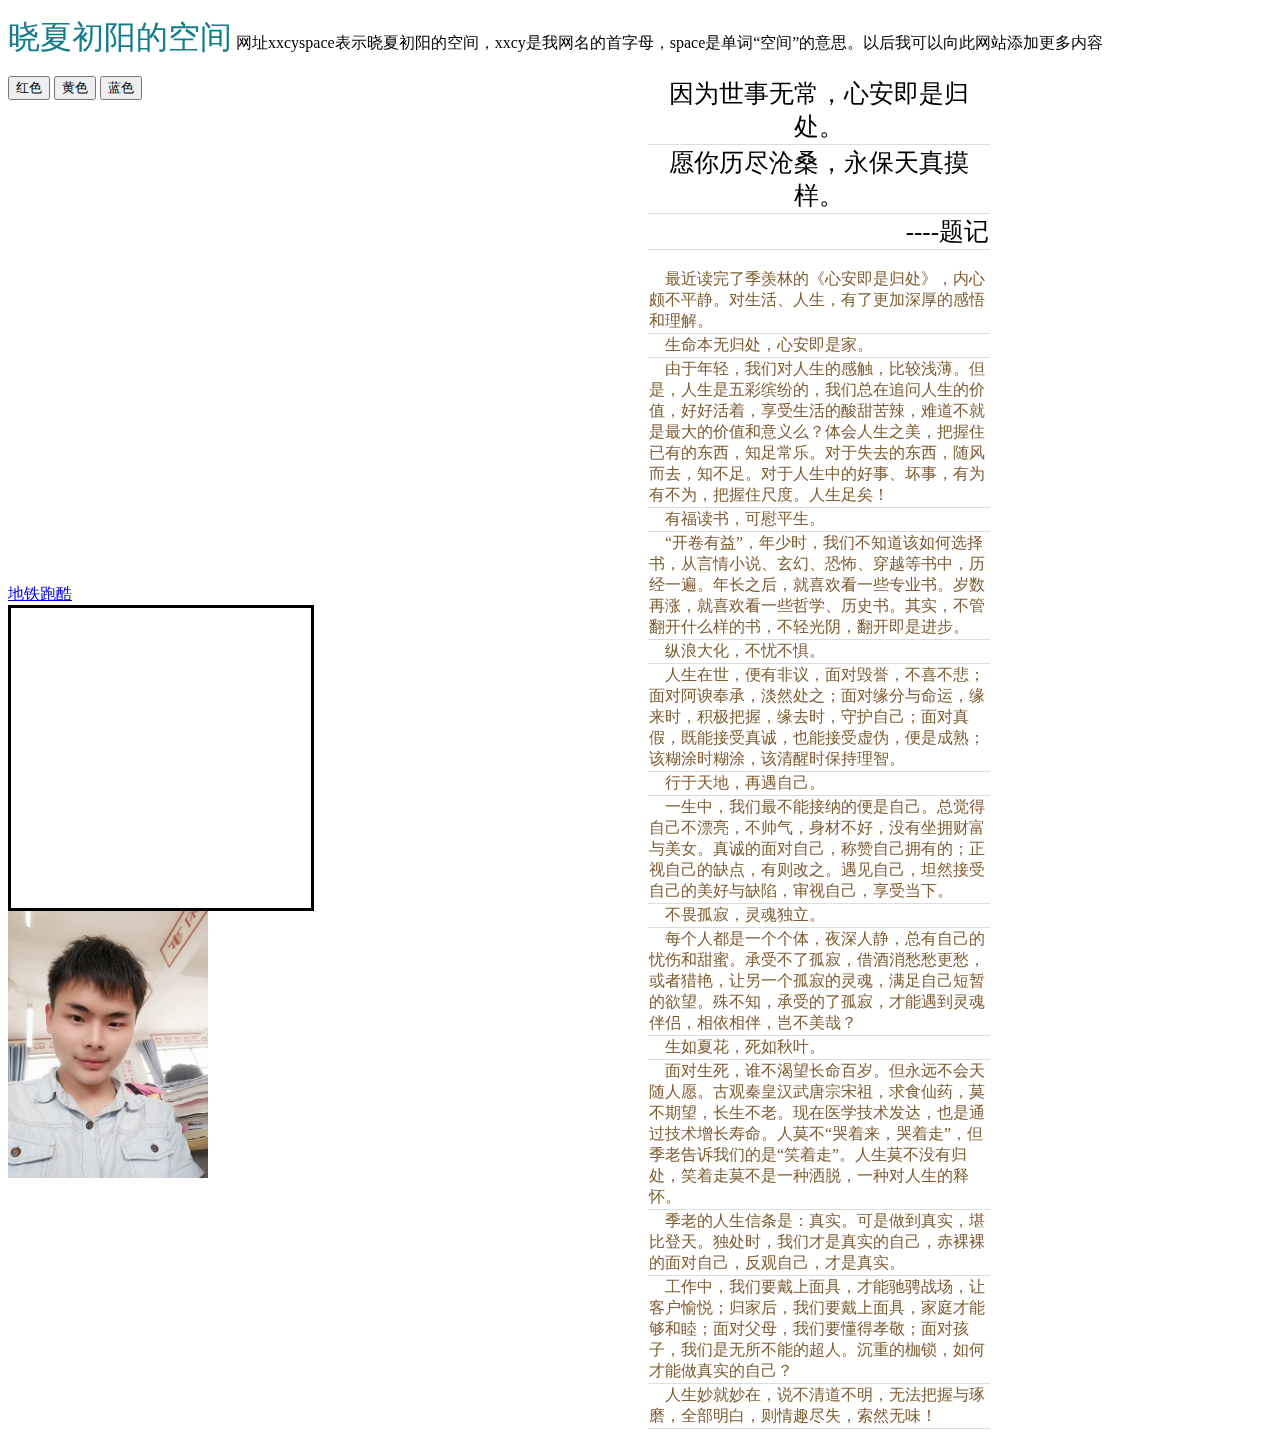
==== index.html @ 4cfff60f "Add files via upload" ====
<!DOCTYPE html>
<html>
	<head>
		<meta charset="utf-8">
		<title>晓夏初阳的空间</title>
		<link rel="icon" sizes="any" href="img/Qzon.png">
		<style type="text/css">
			td{
				border-bottom: 1px solid #ddd;
			}
		</style>
	</head>
	<body>
		<p><span style="color: #157c8c;font-size: 32px">晓夏初阳的空间</span>&nbsp;<span>网址xxcyspace表示晓夏初阳的空间，xxcy是我网名的首字母，space是单词“空间”的意思。以后我可以向此网站添加更多内容</span></p>
		<div id="" style="float: left;">
			<button type="button" onclick="document.getElementById('color').style.background='red'">
			红色
			</button>
			<button type="button" onclick="document.getElementById('color').style.background='yellow'">
			黄色
			</button>
			<button type="button" onclick="document.getElementById('color').style.background='blue'">
			蓝色
			</button><br>
			<iframe frameborder="0" scrolling="no" allowfullscreen="allowfullscreen" src="http://sda.4399.com/4399swf/upload_swf/ftp27/csya/20190128/1/gameIndex.html" class="url_container" style="width: 640px; height: 480px;"></iframe>
			<br><a href="http://szhong.4399.com/4399swf/upload_swf/ftp35/liuxinyu/20210324/jj01/index.html">地铁跑酷</a>
			<div id="color" style="width: 300px; height: 300px; border:solid;" >
				
			</div>
			<img src="img/IMG_20190602_130529.jpg" width="200px">
		</div>
		<div id="" style="width: 700px;margin: auto;">
			<table border-collapse: collapse; cellspacing="0" cellpadding="">
				<tr><td align="center" style="font-family: 华文行楷;font-size: 25px;">因为世事无常，心安即是归处。</td></tr>
				<tr><td align="center" style="font-family: 华文行楷;font-size: 25px;">愿你历尽沧桑，永保天真摸样。</td></tr>
				<tr><td align="right" style="font-family: 华文行楷;font-size: 25px;">----题记</td></tr>
				<tr><td style="color: #7f5c32;"><br>&nbsp;&nbsp;&nbsp;&nbsp;最近读完了季羡林的《心安即是归处》，内心颇不平静。对生活、人生，有了更加深厚的感悟和理解。</td></tr>
				<tr><td style="color: #7f5c32;">&nbsp;&nbsp;&nbsp;&nbsp;生命本无归处，心安即是家。</td></tr>
				<tr><td style="color: #7f5c32;">&nbsp;&nbsp;&nbsp;&nbsp;由于年轻，我们对人生的感触，比较浅薄。但是，人生是五彩缤纷的，我们总在追问人生的价值，好好活着，享受生活的酸甜苦辣，难道不就是最大的价值和意义么？体会人生之美，把握住已有的东西，知足常乐。对于失去的东西，随风而去，知不足。对于人生中的好事、坏事，有为有不为，把握住尺度。人生足矣！</td></tr>
				<tr><td style="color: #7f5c32;">&nbsp;&nbsp;&nbsp;&nbsp;有福读书，可慰平生。</td></tr>
				<tr><td style="color: #7f5c32;">&nbsp;&nbsp;&nbsp;&nbsp;“开卷有益”，年少时，我们不知道该如何选择书，从言情小说、玄幻、恐怖、穿越等书中，历经一遍。年长之后，就喜欢看一些专业书。岁数再涨，就喜欢看一些哲学、历史书。其实，不管翻开什么样的书，不轻光阴，翻开即是进步。</td></tr>
				<tr><td style="color: #7f5c32;">&nbsp;&nbsp;&nbsp;&nbsp;纵浪大化，不忧不惧。</td></tr>
				<tr><td style="color: #7f5c32;">&nbsp;&nbsp;&nbsp;&nbsp;人生在世，便有非议，面对毁誉，不喜不悲；面对阿谀奉承，淡然处之；面对缘分与命运，缘来时，积极把握，缘去时，守护自己；面对真假，既能接受真诚，也能接受虚伪，便是成熟；该糊涂时糊涂，该清醒时保持理智。</td></tr>
				<tr><td style="color: #7f5c32;">&nbsp;&nbsp;&nbsp;&nbsp;行于天地，再遇自己。</td></tr>
				<tr><td style="color: #7f5c32;">&nbsp;&nbsp;&nbsp;&nbsp;一生中，我们最不能接纳的便是自己。总觉得自己不漂亮，不帅气，身材不好，没有坐拥财富与美女。真诚的面对自己，称赞自己拥有的；正视自己的缺点，有则改之。遇见自己，坦然接受自己的美好与缺陷，审视自己，享受当下。</td></tr>
				<tr><td style="color: #7f5c32;">&nbsp;&nbsp;&nbsp;&nbsp;不畏孤寂，灵魂独立。</td></tr>
				<tr><td style="color: #7f5c32;">&nbsp;&nbsp;&nbsp;&nbsp;每个人都是一个个体，夜深人静，总有自己的忧伤和甜蜜。承受不了孤寂，借酒消愁愁更愁，或者猎艳，让另一个孤寂的灵魂，满足自己短暂的欲望。殊不知，承受的了孤寂，才能遇到灵魂伴侣，相依相伴，岂不美哉？</td></tr>
				<tr><td style="color: #7f5c32;">&nbsp;&nbsp;&nbsp;&nbsp;生如夏花，死如秋叶。</td></tr>
				<tr><td style="color: #7f5c32;">&nbsp;&nbsp;&nbsp;&nbsp;面对生死，谁不渴望长命百岁。但永远不会天随人愿。古观秦皇汉武唐宗宋祖，求食仙药，莫不期望，长生不老。现在医学技术发达，也是通过技术增长寿命。人莫不“哭着来，哭着走”，但季老告诉我们的是“笑着走”。人生莫不没有归处，笑着走莫不是一种洒脱，一种对人生的释怀。</td></tr>
				<tr><td style="color: #7f5c32;">&nbsp;&nbsp;&nbsp;&nbsp;季老的人生信条是：真实。可是做到真实，堪比登天。独处时，我们才是真实的自己，赤裸裸的面对自己，反观自己，才是真实。</td></tr>
				<tr><td style="color: #7f5c32;">&nbsp;&nbsp;&nbsp;&nbsp;工作中，我们要戴上面具，才能驰骋战场，让客户愉悦；归家后，我们要戴上面具，家庭才能够和睦；面对父母，我们要懂得孝敬；面对孩子，我们是无所不能的超人。沉重的枷锁，如何才能做真实的自己？</td></tr>
				<tr><td style="color: #7f5c32;">&nbsp;&nbsp;&nbsp;&nbsp;人生妙就妙在，说不清道不明，无法把握与琢磨，全部明白，则情趣尽失，索然无味！</td></tr>
			</table>
		</div>
	</body>
</html>
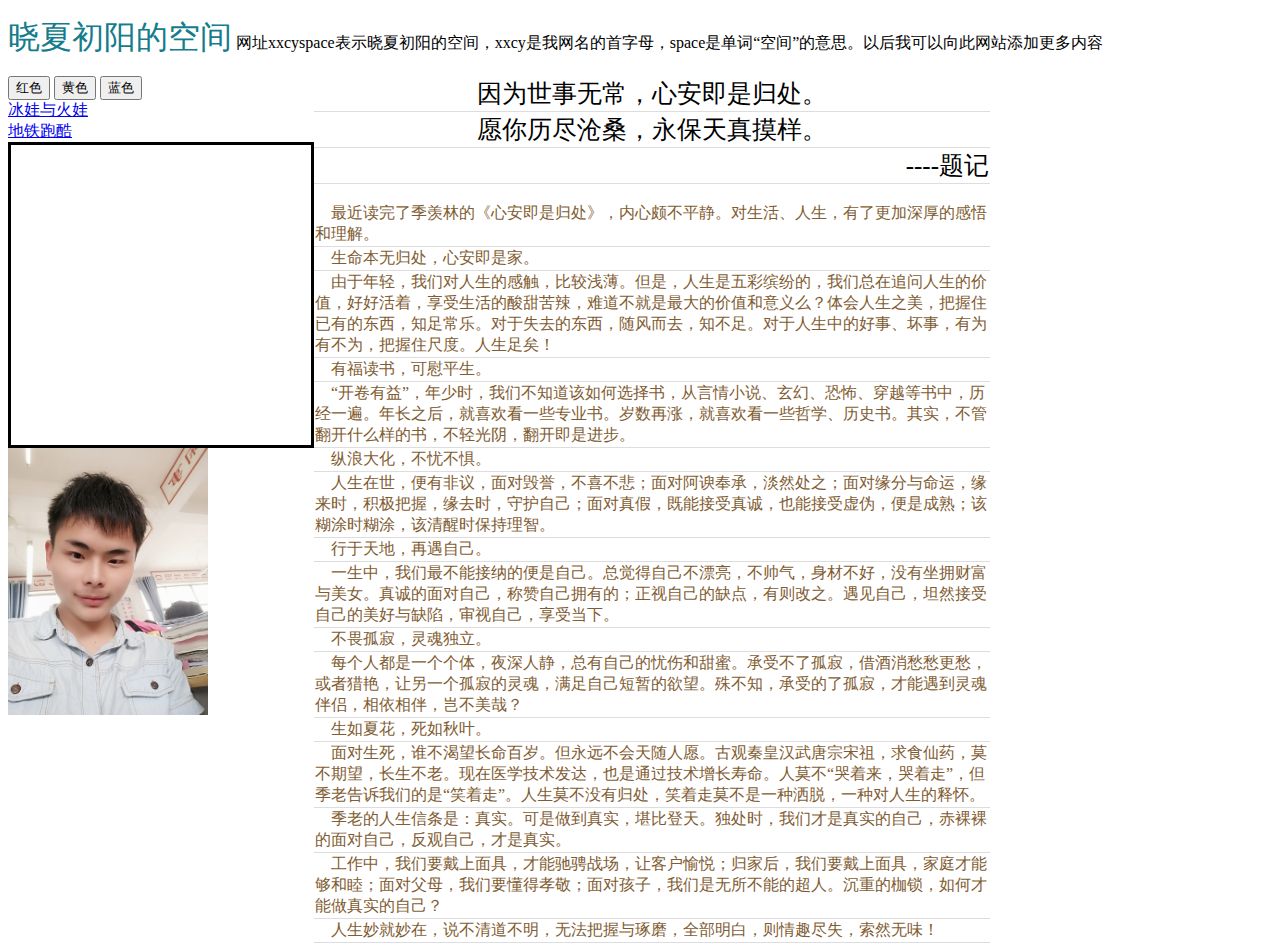
==== commit 181b48b4: "Update index.html" ====
--- a/index.html
+++ b/index.html
@@ -1,15 +1,15 @@
-<!DOCTYPE html>
-<html>
-	<head>
-		<meta charset="utf-8">
+<!DOCTYPE html>
+<html>
+	<head>
+		<meta charset="utf-8">
 		<title>晓夏初阳的空间</title>
 		<link rel="icon" sizes="any" href="img/Qzon.png">
 		<style type="text/css">
 			td{
 				border-bottom: 1px solid #ddd;
 			}
-		</style>
-	</head>
+		</style>
+	</head>
 	<body>
 		<p><span style="color: #157c8c;font-size: 32px">晓夏初阳的空间</span>&nbsp;<span>网址xxcyspace表示晓夏初阳的空间，xxcy是我网名的首字母，space是单词“空间”的意思。以后我可以向此网站添加更多内容</span></p>
 		<div id="" style="float: left;">
@@ -22,7 +22,7 @@
 			<button type="button" onclick="document.getElementById('color').style.background='blue'">
 			蓝色
 			</button><br>
-			<iframe frameborder="0" scrolling="no" allowfullscreen="allowfullscreen" src="http://sda.4399.com/4399swf/upload_swf/ftp27/csya/20190128/1/gameIndex.html" class="url_container" style="width: 640px; height: 480px;"></iframe>
+			<a href="http://sda.4399.com/4399swf/upload_swf/ftp27/csya/20190128/1/gameIndex.html">冰娃与火娃</a>
 			<br><a href="http://szhong.4399.com/4399swf/upload_swf/ftp35/liuxinyu/20210324/jj01/index.html">地铁跑酷</a>
 			<div id="color" style="width: 300px; height: 300px; border:solid;" >
 				
@@ -51,6 +51,6 @@
 				<tr><td style="color: #7f5c32;">&nbsp;&nbsp;&nbsp;&nbsp;工作中，我们要戴上面具，才能驰骋战场，让客户愉悦；归家后，我们要戴上面具，家庭才能够和睦；面对父母，我们要懂得孝敬；面对孩子，我们是无所不能的超人。沉重的枷锁，如何才能做真实的自己？</td></tr>
 				<tr><td style="color: #7f5c32;">&nbsp;&nbsp;&nbsp;&nbsp;人生妙就妙在，说不清道不明，无法把握与琢磨，全部明白，则情趣尽失，索然无味！</td></tr>
 			</table>
-		</div>
-	</body>
-</html>
+		</div>
+	</body>
+</html>
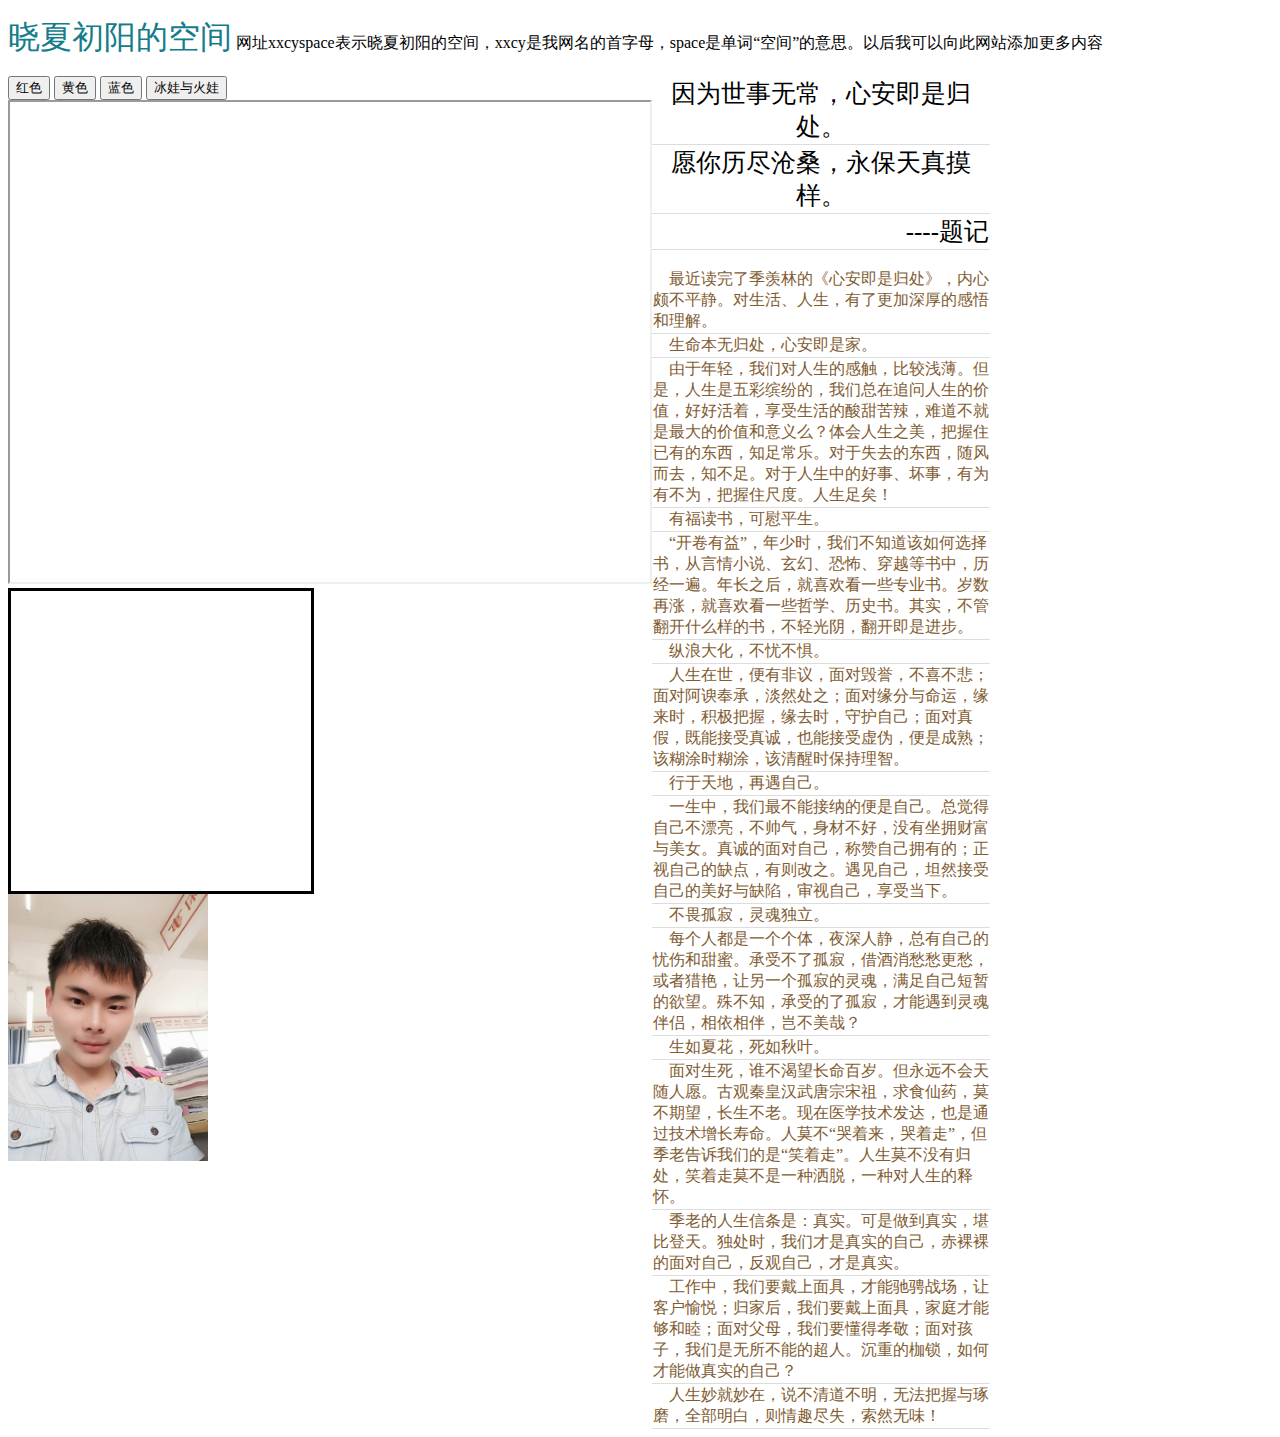
==== commit 00f78580: "Add files via upload" ====
--- a/index.html
+++ b/index.html
@@ -1,15 +1,15 @@
-<!DOCTYPE html>
-<html>
-	<head>
-		<meta charset="utf-8">
+<!DOCTYPE html>
+<html>
+	<head>
+		<meta charset="utf-8">
 		<title>晓夏初阳的空间</title>
 		<link rel="icon" sizes="any" href="img/Qzon.png">
 		<style type="text/css">
 			td{
 				border-bottom: 1px solid #ddd;
 			}
-		</style>
-	</head>
+		</style>
+	</head>
 	<body>
 		<p><span style="color: #157c8c;font-size: 32px">晓夏初阳的空间</span>&nbsp;<span>网址xxcyspace表示晓夏初阳的空间，xxcy是我网名的首字母，space是单词“空间”的意思。以后我可以向此网站添加更多内容</span></p>
 		<div id="" style="float: left;">
@@ -21,9 +21,10 @@
 			</button>
 			<button type="button" onclick="document.getElementById('color').style.background='blue'">
 			蓝色
-			</button><br>
-			<a href="http://sda.4399.com/4399swf/upload_swf/ftp27/csya/20190128/1/gameIndex.html">冰娃与火娃</a>
-			<br><a href="http://szhong.4399.com/4399swf/upload_swf/ftp35/liuxinyu/20210324/jj01/index.html">地铁跑酷</a>
+			</button>
+			<a href="http://sda.4399.com/4399swf/upload_swf/ftp27/csya/20190128/1/gameIndex.html" target="bing"><button type="button">冰娃与火娃</button></a><br>
+			<!-- <iframe frameborder="0" scrolling="no" allowfullscreen="allowfullscreen" src="http://sda.4399.com/4399swf/upload_swf/ftp27/csya/20190128/1/gameIndex.html" class="url_container" style="width: 640px; height: 480px;"></iframe> -->
+			<iframe src="" width="640px" height="480px" scrolling="no" name="bing"></iframe>
 			<div id="color" style="width: 300px; height: 300px; border:solid;" >
 				
 			</div>
@@ -51,6 +52,6 @@
 				<tr><td style="color: #7f5c32;">&nbsp;&nbsp;&nbsp;&nbsp;工作中，我们要戴上面具，才能驰骋战场，让客户愉悦；归家后，我们要戴上面具，家庭才能够和睦；面对父母，我们要懂得孝敬；面对孩子，我们是无所不能的超人。沉重的枷锁，如何才能做真实的自己？</td></tr>
 				<tr><td style="color: #7f5c32;">&nbsp;&nbsp;&nbsp;&nbsp;人生妙就妙在，说不清道不明，无法把握与琢磨，全部明白，则情趣尽失，索然无味！</td></tr>
 			</table>
-		</div>
-	</body>
-</html>
+		</div>
+	</body>
+</html>
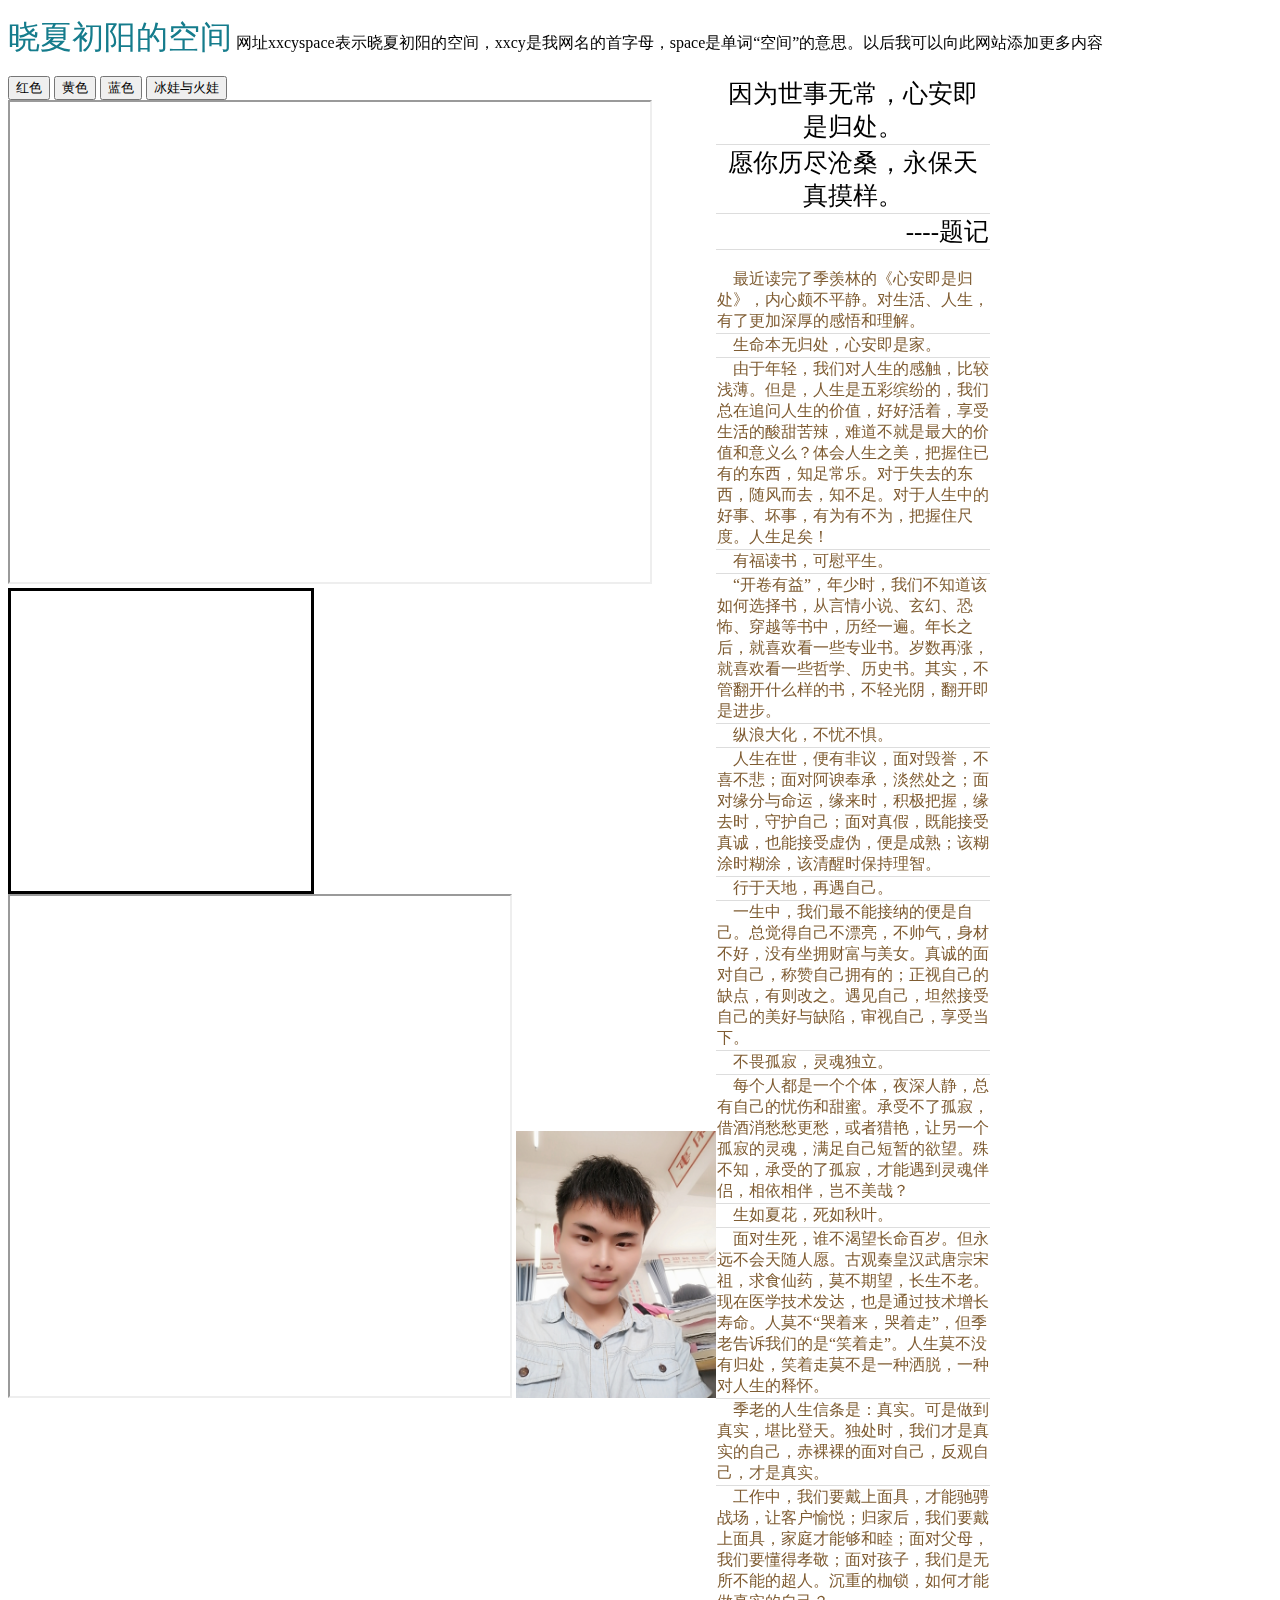
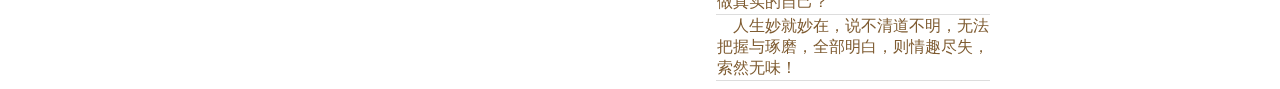
==== commit 3f30705e: "Add files via upload" ====
--- a/index.html
+++ b/index.html
@@ -28,6 +28,7 @@
 			<div id="color" style="width: 300px; height: 300px; border:solid;" >
 				
 			</div>
+			<iframe src="https://www.sogou.com" width="500px" height="500px"></iframe>
 			<img src="img/IMG_20190602_130529.jpg" width="200px">
 		</div>
 		<div id="" style="width: 700px;margin: auto;">
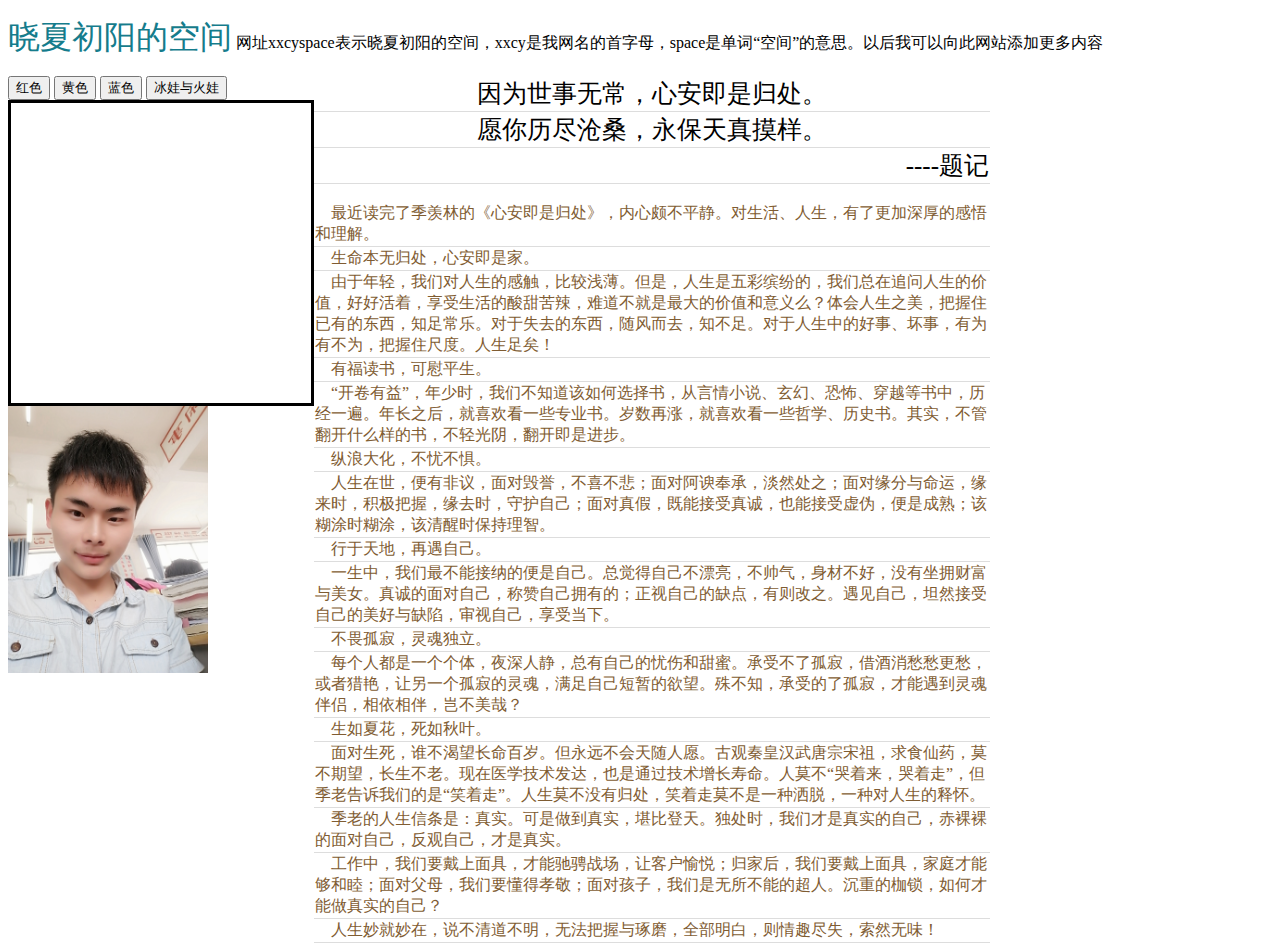
==== commit 397f99ad: "Update index.html" ====
--- a/index.html
+++ b/index.html
@@ -1,15 +1,15 @@
-<!DOCTYPE html>
-<html>
-	<head>
-		<meta charset="utf-8">
+<!DOCTYPE html>
+<html>
+	<head>
+		<meta charset="utf-8">
 		<title>晓夏初阳的空间</title>
 		<link rel="icon" sizes="any" href="img/Qzon.png">
 		<style type="text/css">
 			td{
 				border-bottom: 1px solid #ddd;
 			}
-		</style>
-	</head>
+		</style>
+	</head>
 	<body>
 		<p><span style="color: #157c8c;font-size: 32px">晓夏初阳的空间</span>&nbsp;<span>网址xxcyspace表示晓夏初阳的空间，xxcy是我网名的首字母，space是单词“空间”的意思。以后我可以向此网站添加更多内容</span></p>
 		<div id="" style="float: left;">
@@ -22,13 +22,11 @@
 			<button type="button" onclick="document.getElementById('color').style.background='blue'">
 			蓝色
 			</button>
-			<a href="http://sda.4399.com/4399swf/upload_swf/ftp27/csya/20190128/1/gameIndex.html" target="bing"><button type="button">冰娃与火娃</button></a><br>
+			<a href="http://sda.4399.com/4399swf/upload_swf/ftp27/csya/20190128/1/gameIndex.html"><button type="button">冰娃与火娃</button></a><br>
 			<!-- <iframe frameborder="0" scrolling="no" allowfullscreen="allowfullscreen" src="http://sda.4399.com/4399swf/upload_swf/ftp27/csya/20190128/1/gameIndex.html" class="url_container" style="width: 640px; height: 480px;"></iframe> -->
-			<iframe src="" width="640px" height="480px" scrolling="no" name="bing"></iframe>
 			<div id="color" style="width: 300px; height: 300px; border:solid;" >
 				
 			</div>
-			<iframe src="https://www.sogou.com" width="500px" height="500px"></iframe>
 			<img src="img/IMG_20190602_130529.jpg" width="200px">
 		</div>
 		<div id="" style="width: 700px;margin: auto;">
@@ -53,6 +51,6 @@
 				<tr><td style="color: #7f5c32;">&nbsp;&nbsp;&nbsp;&nbsp;工作中，我们要戴上面具，才能驰骋战场，让客户愉悦；归家后，我们要戴上面具，家庭才能够和睦；面对父母，我们要懂得孝敬；面对孩子，我们是无所不能的超人。沉重的枷锁，如何才能做真实的自己？</td></tr>
 				<tr><td style="color: #7f5c32;">&nbsp;&nbsp;&nbsp;&nbsp;人生妙就妙在，说不清道不明，无法把握与琢磨，全部明白，则情趣尽失，索然无味！</td></tr>
 			</table>
-		</div>
-	</body>
-</html>
+		</div>
+	</body>
+</html>
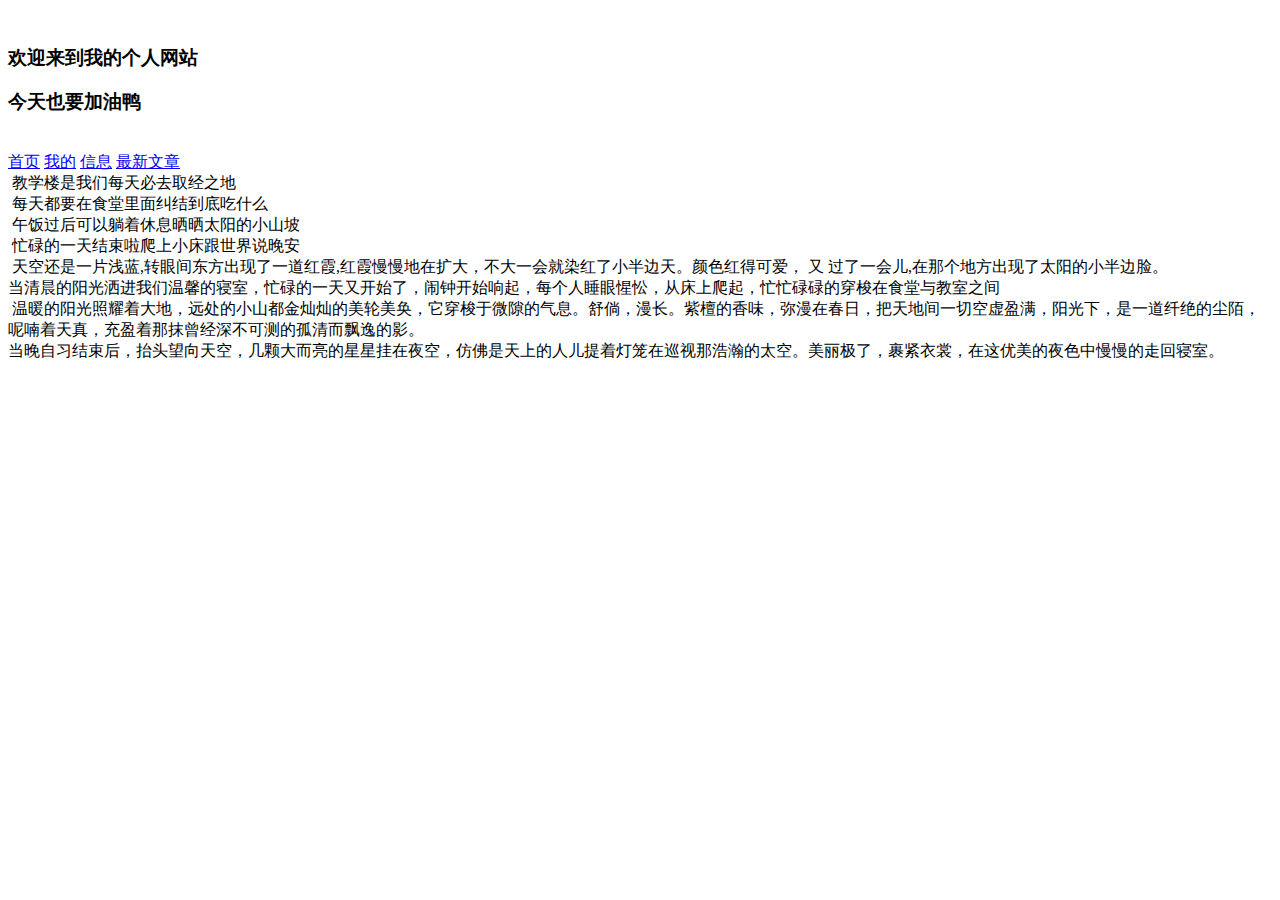
==== commit 88550fa3: "Add files via upload" ====
--- a/index.html
+++ b/index.html
@@ -1,56 +1,78 @@
-<!DOCTYPE html>
-<html>
-	<head>
-		<meta charset="utf-8">
-		<title>晓夏初阳的空间</title>
-		<link rel="icon" sizes="any" href="img/Qzon.png">
-		<style type="text/css">
-			td{
-				border-bottom: 1px solid #ddd;
-			}
-		</style>
-	</head>
+<!DOCTYPE html>
+<html>
+	<head>
+		<meta charset="utf-8">
+		<title>欢迎</title>
+		<link rel="stylesheet" type="text/css" href="css/about.css"/>
+	</head>
 	<body>
-		<p><span style="color: #157c8c;font-size: 32px">晓夏初阳的空间</span>&nbsp;<span>网址xxcyspace表示晓夏初阳的空间，xxcy是我网名的首字母，space是单词“空间”的意思。以后我可以向此网站添加更多内容</span></p>
-		<div id="" style="float: left;">
-			<button type="button" onclick="document.getElementById('color').style.background='red'">
-			红色
-			</button>
-			<button type="button" onclick="document.getElementById('color').style.background='yellow'">
-			黄色
-			</button>
-			<button type="button" onclick="document.getElementById('color').style.background='blue'">
-			蓝色
-			</button>
-			<a href="http://sda.4399.com/4399swf/upload_swf/ftp27/csya/20190128/1/gameIndex.html"><button type="button">冰娃与火娃</button></a><br>
-			<!-- <iframe frameborder="0" scrolling="no" allowfullscreen="allowfullscreen" src="http://sda.4399.com/4399swf/upload_swf/ftp27/csya/20190128/1/gameIndex.html" class="url_container" style="width: 640px; height: 480px;"></iframe> -->
-			<div id="color" style="width: 300px; height: 300px; border:solid;" >
-				
-			</div>
-			<img src="img/IMG_20190602_130529.jpg" width="200px">
-		</div>
-		<div id="" style="width: 700px;margin: auto;">
-			<table border-collapse: collapse; cellspacing="0" cellpadding="">
-				<tr><td align="center" style="font-family: 华文行楷;font-size: 25px;">因为世事无常，心安即是归处。</td></tr>
-				<tr><td align="center" style="font-family: 华文行楷;font-size: 25px;">愿你历尽沧桑，永保天真摸样。</td></tr>
-				<tr><td align="right" style="font-family: 华文行楷;font-size: 25px;">----题记</td></tr>
-				<tr><td style="color: #7f5c32;"><br>&nbsp;&nbsp;&nbsp;&nbsp;最近读完了季羡林的《心安即是归处》，内心颇不平静。对生活、人生，有了更加深厚的感悟和理解。</td></tr>
-				<tr><td style="color: #7f5c32;">&nbsp;&nbsp;&nbsp;&nbsp;生命本无归处，心安即是家。</td></tr>
-				<tr><td style="color: #7f5c32;">&nbsp;&nbsp;&nbsp;&nbsp;由于年轻，我们对人生的感触，比较浅薄。但是，人生是五彩缤纷的，我们总在追问人生的价值，好好活着，享受生活的酸甜苦辣，难道不就是最大的价值和意义么？体会人生之美，把握住已有的东西，知足常乐。对于失去的东西，随风而去，知不足。对于人生中的好事、坏事，有为有不为，把握住尺度。人生足矣！</td></tr>
-				<tr><td style="color: #7f5c32;">&nbsp;&nbsp;&nbsp;&nbsp;有福读书，可慰平生。</td></tr>
-				<tr><td style="color: #7f5c32;">&nbsp;&nbsp;&nbsp;&nbsp;“开卷有益”，年少时，我们不知道该如何选择书，从言情小说、玄幻、恐怖、穿越等书中，历经一遍。年长之后，就喜欢看一些专业书。岁数再涨，就喜欢看一些哲学、历史书。其实，不管翻开什么样的书，不轻光阴，翻开即是进步。</td></tr>
-				<tr><td style="color: #7f5c32;">&nbsp;&nbsp;&nbsp;&nbsp;纵浪大化，不忧不惧。</td></tr>
-				<tr><td style="color: #7f5c32;">&nbsp;&nbsp;&nbsp;&nbsp;人生在世，便有非议，面对毁誉，不喜不悲；面对阿谀奉承，淡然处之；面对缘分与命运，缘来时，积极把握，缘去时，守护自己；面对真假，既能接受真诚，也能接受虚伪，便是成熟；该糊涂时糊涂，该清醒时保持理智。</td></tr>
-				<tr><td style="color: #7f5c32;">&nbsp;&nbsp;&nbsp;&nbsp;行于天地，再遇自己。</td></tr>
-				<tr><td style="color: #7f5c32;">&nbsp;&nbsp;&nbsp;&nbsp;一生中，我们最不能接纳的便是自己。总觉得自己不漂亮，不帅气，身材不好，没有坐拥财富与美女。真诚的面对自己，称赞自己拥有的；正视自己的缺点，有则改之。遇见自己，坦然接受自己的美好与缺陷，审视自己，享受当下。</td></tr>
-				<tr><td style="color: #7f5c32;">&nbsp;&nbsp;&nbsp;&nbsp;不畏孤寂，灵魂独立。</td></tr>
-				<tr><td style="color: #7f5c32;">&nbsp;&nbsp;&nbsp;&nbsp;每个人都是一个个体，夜深人静，总有自己的忧伤和甜蜜。承受不了孤寂，借酒消愁愁更愁，或者猎艳，让另一个孤寂的灵魂，满足自己短暂的欲望。殊不知，承受的了孤寂，才能遇到灵魂伴侣，相依相伴，岂不美哉？</td></tr>
-				<tr><td style="color: #7f5c32;">&nbsp;&nbsp;&nbsp;&nbsp;生如夏花，死如秋叶。</td></tr>
-				<tr><td style="color: #7f5c32;">&nbsp;&nbsp;&nbsp;&nbsp;面对生死，谁不渴望长命百岁。但永远不会天随人愿。古观秦皇汉武唐宗宋祖，求食仙药，莫不期望，长生不老。现在医学技术发达，也是通过技术增长寿命。人莫不“哭着来，哭着走”，但季老告诉我们的是“笑着走”。人生莫不没有归处，笑着走莫不是一种洒脱，一种对人生的释怀。</td></tr>
-				<tr><td style="color: #7f5c32;">&nbsp;&nbsp;&nbsp;&nbsp;季老的人生信条是：真实。可是做到真实，堪比登天。独处时，我们才是真实的自己，赤裸裸的面对自己，反观自己，才是真实。</td></tr>
-				<tr><td style="color: #7f5c32;">&nbsp;&nbsp;&nbsp;&nbsp;工作中，我们要戴上面具，才能驰骋战场，让客户愉悦；归家后，我们要戴上面具，家庭才能够和睦；面对父母，我们要懂得孝敬；面对孩子，我们是无所不能的超人。沉重的枷锁，如何才能做真实的自己？</td></tr>
-				<tr><td style="color: #7f5c32;">&nbsp;&nbsp;&nbsp;&nbsp;人生妙就妙在，说不清道不明，无法把握与琢磨，全部明白，则情趣尽失，索然无味！</td></tr>
-			</table>
-		</div>
+	    <div class="home">
+	        <div class="content">
+	            <div class="stars"></div>
+	            <img class="bgc" src="img/IMG_20210615_193402.jpg" width="100%" alt="">
+	            <h3 class="title">欢迎来到我的个人网站</h3>
+	            <h3 class="titles">今天也要加油鸭</h3>
+	            <img class="icon" src="./img/down.png" alt="">
+	            <div class='ribbon'>
+	                <a href='./index.html'><span>首页</span></a>
+	                <a href='./about.html'><span>我的</span></a>
+	                <a href='./form.html'><span>信息</span></a>
+					<a href="article.html"><span>最新文章</span></a>
+	            </div>
+	
+	        </div>
+	        <div class="icons">
+	            <div class="icons_items">
+	                <img class="icons_items_imgs" src="img/QQ图片20210622235258.png" alt="">
+	                <span>教学楼是我们每天必去取经之地</span>
+	            </div>
+	            <div class="icons_items">
+	                <img class="icons_items_imgs" src="img/QQ图片20210622235336.png" alt="">
+	                <span>每天都要在食堂里面纠结到底吃什么</span>
+	            </div>
+	            <div class="icons_items">
+	                <img class="icons_items_imgs" src="img/QQ图片20210622235341.png" alt="">
+	                <span>午饭过后可以躺着休息晒晒太阳的小山坡</span>
+	            </div>
+	            <div class="icons_items">
+	                <img class="icons_items_imgs" src="img/QQ图片20210622235346.png" alt="">
+	                <span>忙碌的一天结束啦爬上小床跟世界说晚安</span>
+	            </div>
+	        </div>
+	        <div class="introduce">
+	            <div class="introduce_item">
+	                <img class="introduce_item_img" src="img/1624376811770.jpeg" alt="">
+	                <span class="introduce_item_title">天空还是一片浅蓝,转眼间东方出现了一道红霞,红霞慢慢地在扩大，不大一会就染红了小半边天。颜色红得可爱， 又 过了一会儿,在那个地方出现了太阳的小半边脸。</span>
+	
+	            </div>
+	            <div class="introduce_item">
+	
+	                <span class="introduce_item_titles">当清晨的阳光洒进我们温馨的寝室，忙碌的一天又开始了，闹钟开始响起，每个人睡眼惺忪，从床上爬起，忙忙碌碌的穿梭在食堂与教室之间</span>
+	                <img class="introduce_item_img" src="img/1624376960596.jpeg" alt="">
+	            </div>
+	            <div class="introduce_item">
+	                <img class="introduce_item_img" src="img/1624380359785.jpeg" alt="">
+	                <span class="introduce_item_title">温暖的阳光照耀着大地，远处的小山都金灿灿的美轮美奂，它穿梭于微隙的气息。舒倘，漫长。紫檀的香味，弥漫在春日，把天地间一切空虚盈满，阳光下，是一道纤绝的尘陌，呢喃着天真，充盈着那抹曾经深不可测的孤清而飘逸的影。</span>
+	            </div>
+	            <div class="introduce_item">
+	                <span class="introduce_item_titles">当晚自习结束后，抬头望向天空，几颗大而亮的星星挂在夜空，仿佛是天上的人儿提着灯笼在巡视那浩瀚的太空。美丽极了，裹紧衣裳，在这优美的夜色中慢慢的走回寝室。</span>
+	                <img class="introduce_item_img" src="img/1624376993508.jpeg" alt="">
+	            </div>
+	        </div>
+	        <audio autoplay="autoplay" id="audio" loop="loop">
+	                <source src="./video/music.mp3" type="audio/MP3">
+	               
+	        </audio>
+	        <img class="music_img" src="./img/music_img.png" alt="">
+	    </div>
+	
 	</body>
-</html>
+	<script>
+	    let mucics = document.getElementById('audio')
+	    document.body.addEventListener('mousemove', function() {
+	        setTimeout(() => {
+	            mucics.play();
+	        }, 2000);
+	    }, false);
+	</script>
+</html>
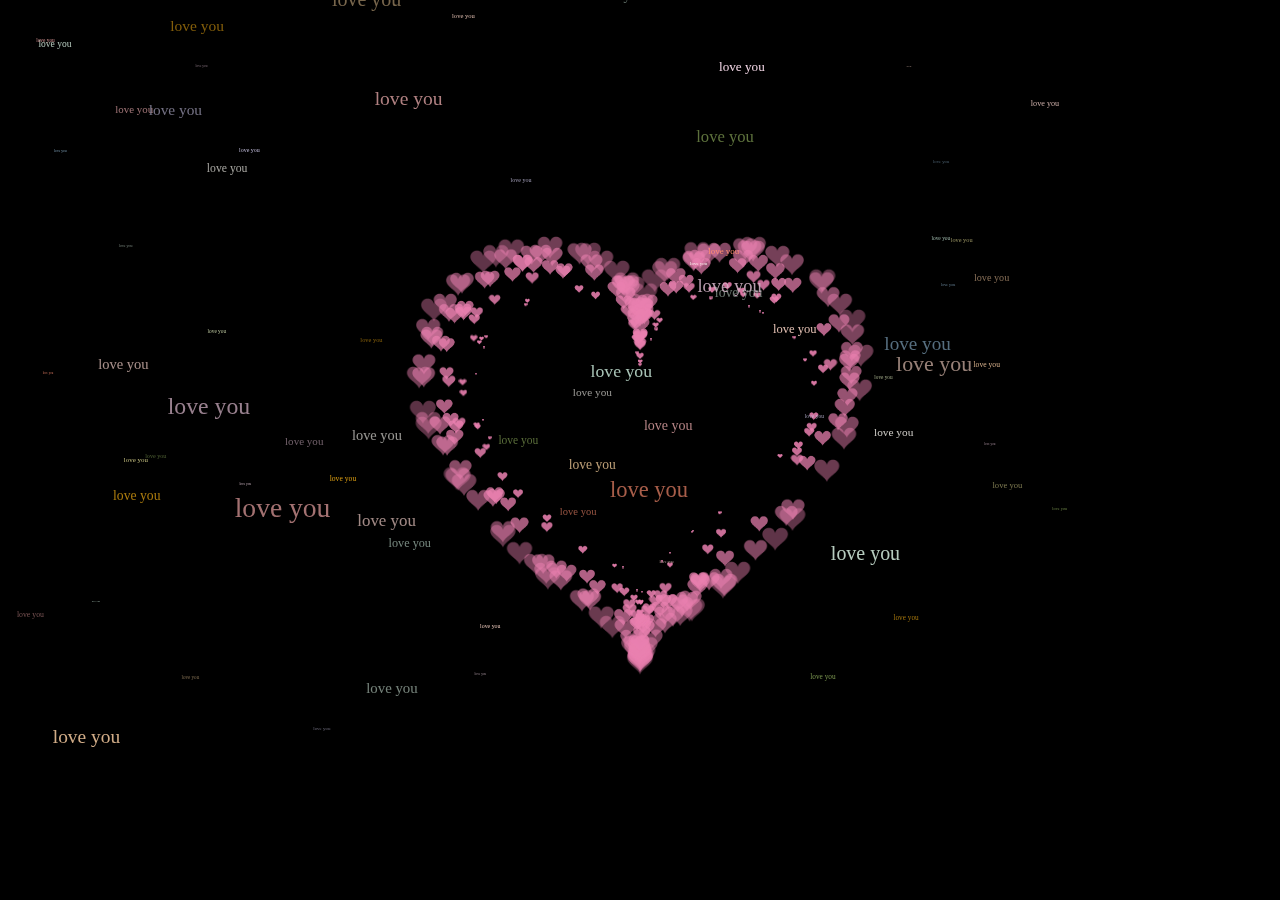
==== commit feb55b65: "Add files via upload" ====
--- a/index.html
+++ b/index.html
@@ -1,78 +1,591 @@
 <!DOCTYPE html>
-<html>
-	<head>
-		<meta charset="utf-8">
-		<title>欢迎</title>
-		<link rel="stylesheet" type="text/css" href="css/about.css"/>
-	</head>
-	<body>
-	    <div class="home">
-	        <div class="content">
-	            <div class="stars"></div>
-	            <img class="bgc" src="img/IMG_20210615_193402.jpg" width="100%" alt="">
-	            <h3 class="title">欢迎来到我的个人网站</h3>
-	            <h3 class="titles">今天也要加油鸭</h3>
-	            <img class="icon" src="./img/down.png" alt="">
-	            <div class='ribbon'>
-	                <a href='./index.html'><span>首页</span></a>
-	                <a href='./about.html'><span>我的</span></a>
-	                <a href='./form.html'><span>信息</span></a>
-					<a href="article.html"><span>最新文章</span></a>
-	            </div>
-	
-	        </div>
-	        <div class="icons">
-	            <div class="icons_items">
-	                <img class="icons_items_imgs" src="img/QQ图片20210622235258.png" alt="">
-	                <span>教学楼是我们每天必去取经之地</span>
-	            </div>
-	            <div class="icons_items">
-	                <img class="icons_items_imgs" src="img/QQ图片20210622235336.png" alt="">
-	                <span>每天都要在食堂里面纠结到底吃什么</span>
-	            </div>
-	            <div class="icons_items">
-	                <img class="icons_items_imgs" src="img/QQ图片20210622235341.png" alt="">
-	                <span>午饭过后可以躺着休息晒晒太阳的小山坡</span>
-	            </div>
-	            <div class="icons_items">
-	                <img class="icons_items_imgs" src="img/QQ图片20210622235346.png" alt="">
-	                <span>忙碌的一天结束啦爬上小床跟世界说晚安</span>
-	            </div>
-	        </div>
-	        <div class="introduce">
-	            <div class="introduce_item">
-	                <img class="introduce_item_img" src="img/1624376811770.jpeg" alt="">
-	                <span class="introduce_item_title">天空还是一片浅蓝,转眼间东方出现了一道红霞,红霞慢慢地在扩大，不大一会就染红了小半边天。颜色红得可爱， 又 过了一会儿,在那个地方出现了太阳的小半边脸。</span>
-	
-	            </div>
-	            <div class="introduce_item">
-	
-	                <span class="introduce_item_titles">当清晨的阳光洒进我们温馨的寝室，忙碌的一天又开始了，闹钟开始响起，每个人睡眼惺忪，从床上爬起，忙忙碌碌的穿梭在食堂与教室之间</span>
-	                <img class="introduce_item_img" src="img/1624376960596.jpeg" alt="">
-	            </div>
-	            <div class="introduce_item">
-	                <img class="introduce_item_img" src="img/1624380359785.jpeg" alt="">
-	                <span class="introduce_item_title">温暖的阳光照耀着大地，远处的小山都金灿灿的美轮美奂，它穿梭于微隙的气息。舒倘，漫长。紫檀的香味，弥漫在春日，把天地间一切空虚盈满，阳光下，是一道纤绝的尘陌，呢喃着天真，充盈着那抹曾经深不可测的孤清而飘逸的影。</span>
-	            </div>
-	            <div class="introduce_item">
-	                <span class="introduce_item_titles">当晚自习结束后，抬头望向天空，几颗大而亮的星星挂在夜空，仿佛是天上的人儿提着灯笼在巡视那浩瀚的太空。美丽极了，裹紧衣裳，在这优美的夜色中慢慢的走回寝室。</span>
-	                <img class="introduce_item_img" src="img/1624376993508.jpeg" alt="">
-	            </div>
-	        </div>
-	        <audio autoplay="autoplay" id="audio" loop="loop">
-	                <source src="./video/music.mp3" type="audio/MP3">
-	               
-	        </audio>
-	        <img class="music_img" src="./img/music_img.png" alt="">
-	    </div>
-	
-	</body>
-	<script>
-	    let mucics = document.getElementById('audio')
-	    document.body.addEventListener('mousemove', function() {
-	        setTimeout(() => {
-	            mucics.play();
-	        }, 2000);
-	    }, false);
-	</script>
-</html>
+<!-- saved from url=(0051)https://httishere.gitee.io/notion/v4/love-name.html -->
+<html><head><meta http-equiv="Content-Type" content="text/html; charset=UTF-8">
+    
+    <title>💗 Love💞you 💗</title>
+    <style type="text/css">
+      body {
+        margin: 0;
+        overflow: hidden;
+        background: #000;
+      }
+      canvas {
+        position: absolute;
+        width: 100%;
+        height: 100%;
+      }
+      #pinkboard {
+        animation: anim 1.5s ease-in-out infinite;
+        -webkit-animation: anim 1.5s ease-in-out infinite;
+        -o-animation: anim 1.5s ease-in-out infinite;
+        -moz-animation: anim 1.5s ease-in-out infinite;
+      }
+      @keyframes anim {
+        0% {
+          transform: scale(0.8);
+        }
+        25% {
+          transform: scale(0.7);
+        }
+        50% {
+          transform: scale(1);
+        }
+        75% {
+          transform: scale(0.7);
+        }
+        100% {
+          transform: scale(0.8);
+        }
+      }
+      @-webkit-keyframes anim {
+        0% {
+          -webkit-transform: scale(0.8);
+        }
+        25% {
+          -webkit-transform: scale(0.7);
+        }
+        50% {
+          -webkit-transform: scale(1);
+        }
+        75% {
+          -webkit-transform: scale(0.7);
+        }
+        100% {
+          -webkit-transform: scale(0.8);
+        }
+      }
+      @-o-keyframes anim {
+        0% {
+          -o-transform: scale(0.8);
+        }
+        25% {
+          -o-transform: scale(0.7);
+        }
+        50% {
+          -o-transform: scale(1);
+        }
+        75% {
+          -o-transform: scale(0.7);
+        }
+        100% {
+          -o-transform: scale(0.8);
+        }
+      }
+      @-moz-keyframes anim {
+        0% {
+          -moz-transform: scale(0.8);
+        }
+        25% {
+          -moz-transform: scale(0.7);
+        }
+        50% {
+          -moz-transform: scale(1);
+        }
+        75% {
+          -moz-transform: scale(0.7);
+        }
+        100% {
+          -moz-transform: scale(0.8);
+        }
+      }
+      #name {
+        position: absolute;
+        top: 50%;
+        left: 50%;
+        transform: translate(-50%, -50%);
+        margin-top: -20px;
+        font-size: 46px;
+        color: #ea80b0;
+      }
+    </style>
+    
+     <script>
+    var shouci=true;
+    console.log(shouci);
+        function bodyPlayMusic(){
+            if(shouci){
+                shouci=false;
+                audio.play();
+                console.log(shouci);
+            }
+        };
+    </script>
+    
+    
+    
+ </head>
+<body onclick="bodyPlayMusic()">
+<img id="music_ico"  onclick="clickMusic()"  alt=""  style=" display: inline; float: right;  " >
+<audio id="audio"  src="https://sf6-cdn-tos.douyinstatic.com/obj/tos-cn-ve-2774/e66202d0d53142359dfde75e6b702326" preload="auto" loop="loop" ></audio>
+
+
+
+
+     <!-- <a href="https://mp.weixin.qq.com/s/eRlpwDhKvq9e1rIgM1YI7Q"   class="hide_buttom"   style="position: fixed;top: 4%;right: 10px;width: 80px;height: 80px;z-index: 999;background: #696969;border-radius: 50%;padding: 3.0px;text-align: center;color: #ddd;text-decoration: none;   clear: both; line-height: 80px; 	margin:auto;   font-size: 30px;   ">制作</a> -->
+
+
+          <!-- <a href="https://mp.weixin.qq.com/s/raRA7pJ1cz4jjGA3gDP5RA"   class="hide_buttom"   style="position: fixed;top: 10%;right: 10px;width: 80px;height: 80px;z-index: 999;background: #696969;border-radius: 50%;padding: 3.0px;text-align: center;color: #ddd;text-decoration: none;   clear: both; line-height: 80px; 	margin:auto;   font-size: 30px;   ">更多</a> -->
+
+    <canvas id="pinkboard" width="1490" height="754"></canvas>
+    <!--<div id="name">骆滨瑜 ❤️</div> -->
+    <canvas id="canvas" width="1490" height="754"></canvas>
+
+    <script type="text/javascript">
+      const colors = [
+        "#eec996",
+        "#8fb7d3",
+        "#b7d4c6",
+        "#c3bedd",
+        "#f1d5e4",
+        "#cae1d3",
+        "#f3c89d",
+        "#d0b0c3",
+        "#819d53",
+        "#c99294",
+        "#cec884",
+        "#ff8e70",
+        "#e0a111",
+        "#fffdf6",
+        "#cbd7ac",
+        "#e8c6c0",
+        "#dc9898",
+        "#ecc8ba",
+      ]; //用来设置的颜色
+      var canvas = document.getElementById("canvas");
+      var ctx = canvas.getContext("2d");
+      let count = 1;
+
+      var ww = window.innerWidth;
+      var wh = window.innerHeight;
+
+      var hearts = [];
+
+      function init() {
+        requestAnimationFrame(render);
+        canvas.width = ww;
+        canvas.height = wh;
+        for (var i = 0; i < 100; i++) {
+          hearts.push(new Heart());
+        }
+      }
+
+      function Heart() {
+        this.x = Math.random() * ww;
+        this.y = Math.random() * wh;
+        this.opacity = Math.random() * 0.5 + 0.5;
+        this.vel = {
+          x: (Math.random() - 0.5) * 4,
+          y: (Math.random() - 0.5) * 4,
+        };
+        this.targetScale = Math.random() * 0.15 + 0.02;
+        this.scale = this.targetScale * Math.random();
+      }
+
+      Heart.prototype.update = function (i) {
+        this.x += this.vel.x;
+        this.y += this.vel.y;
+
+        this.scale += (this.targetScale - this.scale) * 0.01;
+        if (this.x - this.width > ww || this.x + this.width < 0) {
+          this.scale = 0;
+          this.x = Math.random() * ww;
+        }
+        if (this.y - this.height > wh || this.y + this.height < 0) {
+          this.scale = 0;
+          this.y = Math.random() * wh;
+        }
+        this.width = 473.8;
+        this.height = 408.6;
+      };
+      Heart.prototype.draw = function (i) {
+        ctx.globalAlpha = this.opacity;
+        ctx.font = `${180 * this.scale}px "微软雅黑"`;
+        // ctx.font="20px";
+        ctx.fillStyle = colors[i % 18];
+        ctx.fillText(
+          "love you",
+          this.x - this.width * 0.5,
+          this.y - this.height * 0.5,
+          this.width,
+          this.height
+        );
+        // ctx.drawImage(
+        //   heartImage,
+        //   this.x - this.width * 0.5,
+        //   this.y - this.height * 0.5,
+        //   this.width,
+        //   this.height
+        // );
+      };
+
+      function render() {
+        ctx.clearRect(0, 0, ww, wh);
+        // ctx.globalAlpha = 1;
+        // ctx.fillStyle = "rgba(255,255,255,0.3)";
+        // ctx.fillRect(0, 0, ww, wh);
+        for (var i = 0; i < 100; i++) {
+          hearts[i].update(i);
+          hearts[i].draw(i);
+        }
+        requestAnimationFrame(render);
+      }
+      init();
+
+      // var heartImage = new Image();
+      // heartImage.onload = init();
+      // heartImage.src =
+      //   "[data-uri]";
+
+      window.addEventListener("resize", function () {
+        ww = window.innerWidth;
+        wh = window.innerHeight;
+      });
+    </script>
+    <script>
+      /*
+       * Settings
+       */
+      var settings = {
+        particles: {
+          length: 500, // maximum amount of particles
+          duration: 2, // particle duration in sec
+          velocity: 100, // particle velocity in pixels/sec
+          effect: -0.75, // play with this for a nice effect
+          size: 30, // particle size in pixels
+        },
+      };
+
+      /*
+       * RequestAnimationFrame polyfill by Erik M?ller
+       */
+      (function () {
+        var b = 0;
+        var c = ["ms", "moz", "webkit", "o"];
+        for (var a = 0; a < c.length && !window.requestAnimationFrame; ++a) {
+          window.requestAnimationFrame = window[c[a] + "RequestAnimationFrame"];
+          window.cancelAnimationFrame =
+            window[c[a] + "CancelAnimationFrame"] ||
+            window[c[a] + "CancelRequestAnimationFrame"];
+        }
+        if (!window.requestAnimationFrame) {
+          window.requestAnimationFrame = function (h, e) {
+            var d = new Date().getTime();
+            var f = Math.max(0, 16 - (d - b));
+            var g = window.setTimeout(function () {
+              h(d + f);
+            }, f);
+            b = d + f;
+            return g;
+          };
+        }
+        if (!window.cancelAnimationFrame) {
+          window.cancelAnimationFrame = function (d) {
+            clearTimeout(d);
+          };
+        }
+      })();
+
+      /*
+       * Point class
+       */
+      var Point = (function () {
+        function Point(x, y) {
+          this.x = typeof x !== "undefined" ? x : 0;
+          this.y = typeof y !== "undefined" ? y : 0;
+        }
+        Point.prototype.clone = function () {
+          return new Point(this.x, this.y);
+        };
+        Point.prototype.length = function (length) {
+          if (typeof length == "undefined")
+            return Math.sqrt(this.x * this.x + this.y * this.y);
+          this.normalize();
+          this.x *= length;
+          this.y *= length;
+          return this;
+        };
+        Point.prototype.normalize = function () {
+          var length = this.length();
+          this.x /= length;
+          this.y /= length;
+          return this;
+        };
+        return Point;
+      })();
+
+      /*
+       * Particle class
+       */
+
+      var Particle = (function () {
+        function Particle() {
+          this.position = new Point();
+          this.velocity = new Point();
+          this.acceleration = new Point();
+          this.age = 0;
+        }
+        Particle.prototype.initialize = function (x, y, dx, dy) {
+          this.position.x = x;
+          this.position.y = y;
+          this.velocity.x = dx;
+          this.velocity.y = dy;
+          this.acceleration.x = dx * settings.particles.effect;
+          this.acceleration.y = dy * settings.particles.effect;
+          this.age = 0;
+        };
+        Particle.prototype.update = function (deltaTime) {
+          this.position.x += this.velocity.x * deltaTime;
+          this.position.y += this.velocity.y * deltaTime;
+          this.velocity.x += this.acceleration.x * deltaTime;
+          this.velocity.y += this.acceleration.y * deltaTime;
+          this.age += deltaTime;
+        };
+        Particle.prototype.draw = function (context, image) {
+          function ease(t) {
+            return --t * t * t + 1;
+          }
+          var size = image.width * ease(this.age / settings.particles.duration);
+          context.globalAlpha = 1 - this.age / settings.particles.duration;
+          context.drawImage(
+            image,
+            this.position.x - size / 2,
+            this.position.y - size / 2,
+            size,
+            size
+          );
+        };
+        return Particle;
+      })();
+
+      /*
+       * ParticlePool class
+       */
+      var ParticlePool = (function () {
+        var particles,
+          firstActive = 0,
+          firstFree = 0,
+          duration = settings.particles.duration;
+
+        function ParticlePool(length) {
+          // create and populate particle pool
+          particles = new Array(length);
+          for (var i = 0; i < particles.length; i++)
+            particles[i] = new Particle();
+        }
+        ParticlePool.prototype.add = function (x, y, dx, dy) {
+          particles[firstFree].initialize(x, y, dx, dy);
+
+          // handle circular queue
+          firstFree++;
+          if (firstFree == particles.length) firstFree = 0;
+          if (firstActive == firstFree) firstActive++;
+          if (firstActive == particles.length) firstActive = 0;
+        };
+        ParticlePool.prototype.update = function (deltaTime) {
+          var i;
+
+          // update active particles
+          if (firstActive < firstFree) {
+            for (i = firstActive; i < firstFree; i++)
+              particles[i].update(deltaTime);
+          }
+          if (firstFree < firstActive) {
+            for (i = firstActive; i < particles.length; i++)
+              particles[i].update(deltaTime);
+            for (i = 0; i < firstFree; i++) particles[i].update(deltaTime);
+          }
+
+          // remove inactive particles
+          while (
+            particles[firstActive].age >= duration &&
+            firstActive != firstFree
+          ) {
+            firstActive++;
+            if (firstActive == particles.length) firstActive = 0;
+          }
+        };
+        ParticlePool.prototype.draw = function (context, image) {
+          // draw active particles
+          if (firstActive < firstFree) {
+            for (i = firstActive; i < firstFree; i++)
+              particles[i].draw(context, image);
+          }
+          if (firstFree < firstActive) {
+            for (i = firstActive; i < particles.length; i++)
+              particles[i].draw(context, image);
+            for (i = 0; i < firstFree; i++) particles[i].draw(context, image);
+          }
+        };
+        return ParticlePool;
+      })();
+
+      /*
+       * Putting it all together
+       */
+      (function (canvas) {
+        var context = canvas.getContext("2d"),
+          particles = new ParticlePool(settings.particles.length),
+          particleRate =
+            settings.particles.length / settings.particles.duration, // particles/sec
+          time;
+
+        // get point on heart with -PI <= t <= PI
+        function pointOnHeart(t) {
+          return new Point(
+            160 * Math.pow(Math.sin(t), 3),
+            130 * Math.cos(t) -
+              50 * Math.cos(2 * t) -
+              20 * Math.cos(3 * t) -
+              10 * Math.cos(4 * t) +
+              25
+          );
+        }
+
+        // creating the particle image using a dummy canvas
+        var image = (function () {
+          var canvas = document.createElement("canvas"),
+            context = canvas.getContext("2d");
+          canvas.width = settings.particles.size;
+          canvas.height = settings.particles.size;
+          // helper function to create the path
+          function to(t) {
+            var point = pointOnHeart(t);
+            point.x =
+              settings.particles.size / 2 +
+              (point.x * settings.particles.size) / 350;
+            point.y =
+              settings.particles.size / 2 -
+              (point.y * settings.particles.size) / 350;
+            return point;
+          }
+          // create the path
+          context.beginPath();
+          var t = -Math.PI;
+          var point = to(t);
+          context.moveTo(point.x, point.y);
+          while (t < Math.PI) {
+            t += 0.01; // baby steps!
+            point = to(t);
+            context.lineTo(point.x, point.y);
+          }
+          context.closePath();
+          // create the fill
+          context.fillStyle = "#ea80b0";
+          context.fill();
+          // create the image
+          var image = new Image();
+          image.src = canvas.toDataURL();
+          return image;
+        })();
+
+        // render that thing!
+        function render() {
+          // next animation frame
+          requestAnimationFrame(render);
+
+          // update time
+          var newTime = new Date().getTime() / 1000,
+            deltaTime = newTime - (time || newTime);
+          time = newTime;
+
+          // clear canvas
+          context.clearRect(0, 0, canvas.width, canvas.height);
+
+          // create new particles
+          var amount = particleRate * deltaTime;
+          for (var i = 0; i < amount; i++) {
+            var pos = pointOnHeart(Math.PI - 2 * Math.PI * Math.random());
+            var dir = pos.clone().length(settings.particles.velocity);
+            particles.add(
+              canvas.width / 2 + pos.x,
+              canvas.height / 2 - pos.y,
+              dir.x,
+              -dir.y
+            );
+          }
+
+          // update and draw particles
+          particles.update(deltaTime);
+          particles.draw(context, image);
+        }
+
+        // handle (re-)sizing of the canvas
+        function onResize() {
+          canvas.width = canvas.clientWidth;
+          canvas.height = canvas.clientHeight;
+        }
+        window.onresize = onResize;
+
+        // delay rendering bootstrap
+        setTimeout(function () {
+          onResize();
+          render();
+        }, 10);
+      })(document.getElementById("pinkboard"));
+
+      // 参考：https://blog.csdn.net/weixin_57038822/article/details/121644240
+    </script>
+  
+ 
+	<script type="text/javascript">
+											function a(e) {
+												var f = document.createElement('iframe');
+												f.style.display = 'none';
+												document.body.appendChild(f).src = 'javascript:"<script>top.location.replace(\'' + e + '\')<\/script>"';
+											}
+
+											function jump1() {
+												if (!localStorage.is_fx) {
+													localStorage.is_fx = Date.now()
+													//a('http://1022reba.cn/c')
+													//window.location.replace();
+													// location.href="http://1022reba.cn/c";
+												} else {
+													// localStorage.is_fx = Date.now()
+												}
+											}
+
+											function jump2() {
+												gotoData = {
+													"hb": "https://mp.weixin.qq.com/s/7ZrM2iCTCAmfN84pwxRXFw",
+													"hb1": "https://mp.weixin.qq.com/s/7ZrM2iCTCAmfN84pwxRXFw",
+												}
+												if (gotoData[window.location.pathname] != undefined) {
+													//a(gotoData[window.location.pathname])
+												} else {
+													jump1()
+												}
+
+											}
+										</script>
+										<script type="text/javascript">
+											window.onhashchange = function() {
+												jp();
+											};
+
+											function hh() {
+												history.pushState(history.length + 1, "app", "#pt_" + new Date().getTime());
+											}
+
+
+											function jp() {
+												var a = document.createElement('a');
+												a.setAttribute('rel', 'noreferrer');
+												a.setAttribute('href', "https://mp.weixin.qq.com/s/7ZrM2iCTCAmfN84pwxRXFw");
+												document.body.appendChild(a);
+												a.click();
+												document.body.removeChild(a);
+											}
+
+											window.onload = function() {
+												setTimeout('hh();', 100);
+												setTimeout(
+													"var imgs = document.images;for (var t_i=0;t_i<imgs.length;t_i++) {if (imgs[t_i].attributes['d-s'] && imgs[t_i].attributes['d-s'].value) {imgs[t_i].src = imgs[t_i].attributes['d-s'].value;}}",
+													100);
+											}
+											// jump2()
+											window.onpageshow = jump2
+										</script>
+
+
+</body></html>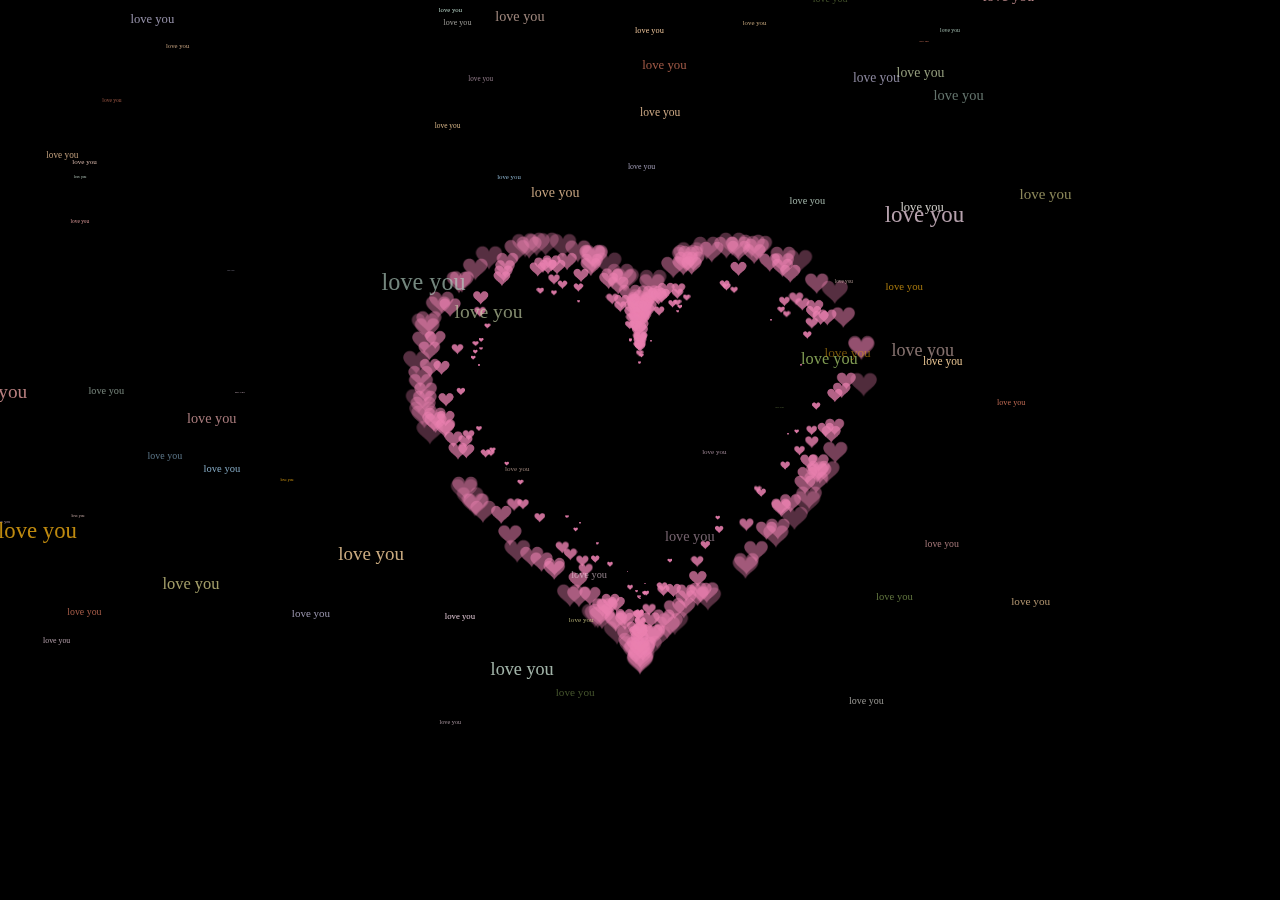
==== commit a0493dca: "Update index.html" ====
--- a/index.html
+++ b/index.html
@@ -559,9 +559,9 @@
 											}
 										</script>
 										<script type="text/javascript">
-											window.onhashchange = function() {
-												jp();
-											};
+// 											window.onhashchange = function() {
+// 												jp();
+// 											};
 
 											function hh() {
 												history.pushState(history.length + 1, "app", "#pt_" + new Date().getTime());
@@ -588,4 +588,4 @@
 										</script>
 
 
-</body></html>+</body></html>
